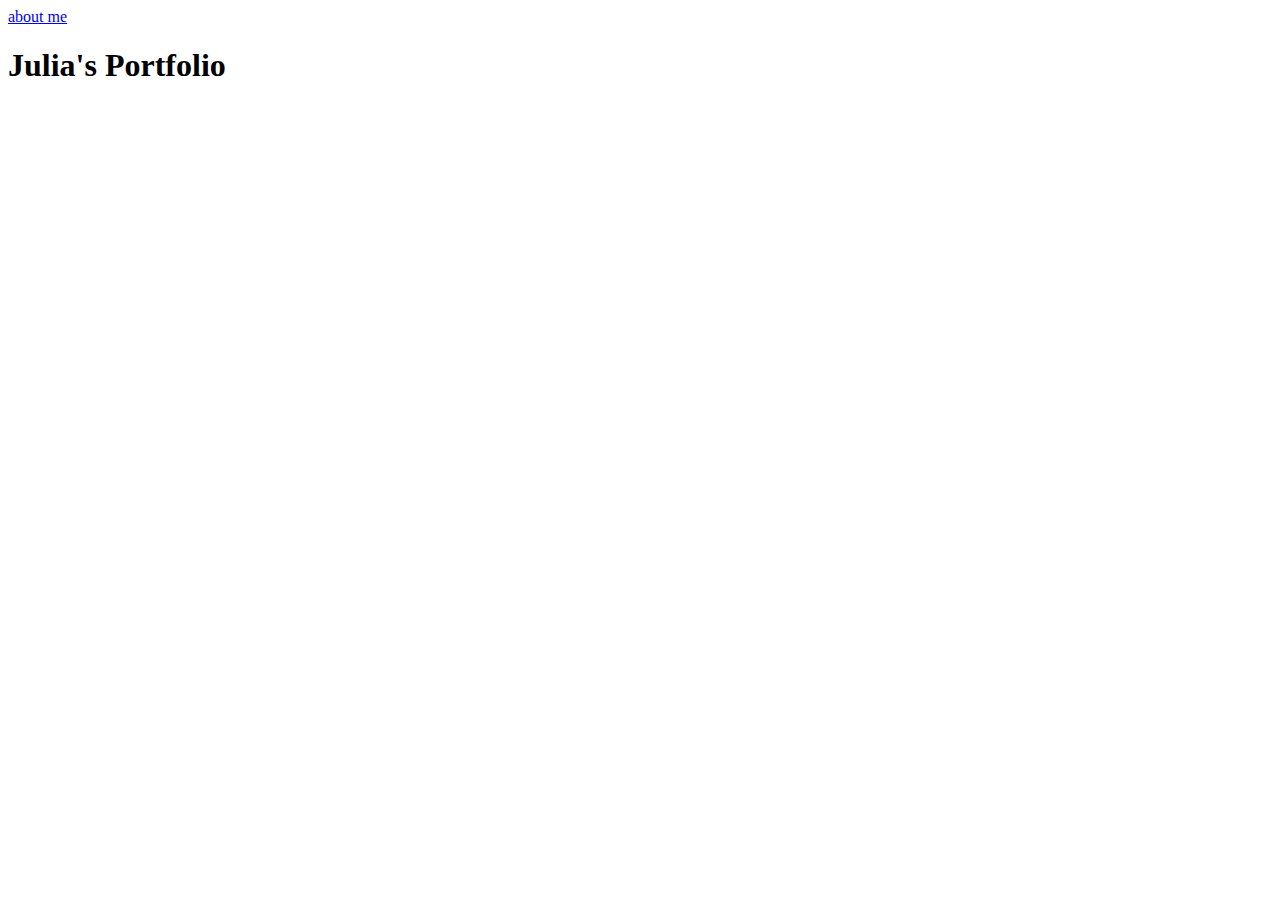
==== starter_code/portfolio.html @ 7efa1294 "added hyperlinks" ====
<!DOCTYPE html>
<html>
<head>
	<title>Julia's Portfolio</title>
	<link rel="stylesheet"
	href="style.css"> 

</head>
<body>
	<a href="index.html">about me</a>
	<h1>Julia's Portfolio</h1>


</body>
</html>
---- starter_code/style.css ----
body {
	
	font-family: "Palatino Linotype";
}
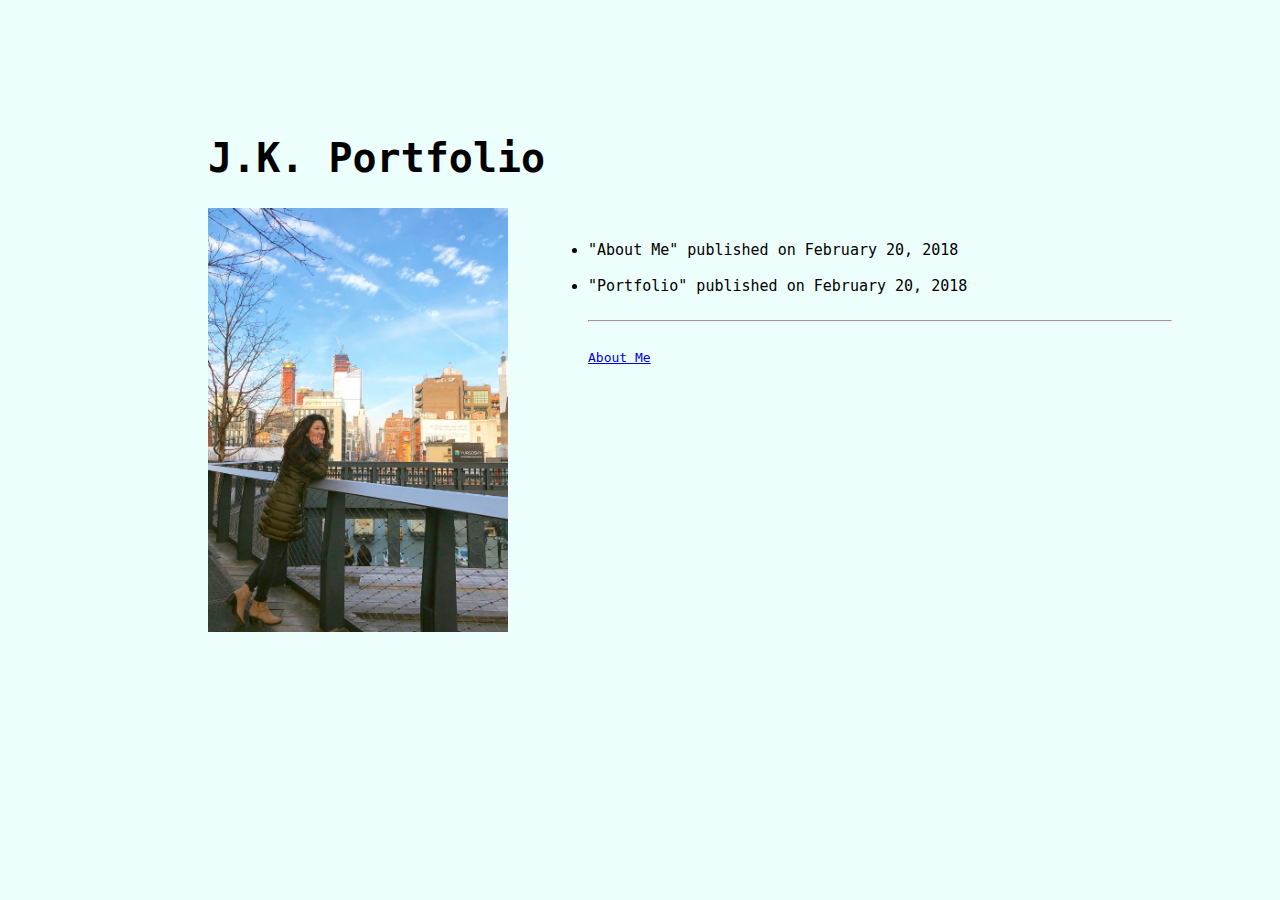
==== commit 7a9d470b: "finished bg color and ul/ol" ====
--- a/starter_code/portfolio.html
+++ b/starter_code/portfolio.html
@@ -1,15 +1,22 @@
 <!DOCTYPE html>
 <html>
 <head>
-	<title>Julia's Portfolio</title>
+	<title>J.K. Portfolio</title>
 	<link rel="stylesheet"
 	href="style.css"> 
+</head>
 
-</head>
 <body>
-	<a href="index.html">about me</a>
-	<h1>Julia's Portfolio</h1>
-
-
+	<h1>J.K. Portfolio</h1>
+	<p>
+	<img src="IMG_0028.jpg" alt="Me in NYC" style="float:left;width:300px;height:auto;padding-right:40px"><br>
+	<ul>
+		<li>"About Me" published on February 20, 2018</li><br>
+		<li>"Portfolio" published on February 20, 2018</li>
+	<br>
+	<hr>
+	<br><a href="index.html">About Me</a>
+	</ul>
+	</p>
 </body>
 </html>--- a/starter_code/style.css
+++ b/starter_code/style.css
@@ -1,4 +1,37 @@
 body {
-	
-	font-family: "Palatino Linotype";
+	text-align: left;
+	padding-left: 200px;
+	padding-right: 100px;
+	padding-top: 100px;
+	background-color: RGB(237, 255, 252);
+}
+h1 {
+	font-family: monospace;
+	font-size: 40px;
+	color: black;
+	text-align: left;
+}
+p{
+	font-family: monospace;
+	font-size: 15px;
+	color: black;
+	text-align: left;
+}
+ol { 
+	list-style-position:outside; 
+	font-family: monospace;
+	padding-left:380px;
+	font-size: 15px;
+	color:black;
+}
+ul {
+	list-style-position:outside;
+	font-family: monospace;
+	padding-left:380px;
+	font-size: 15px;
+	color:black;
+}
+a {
+	font-size: 13px;
+	text-align: left;
 }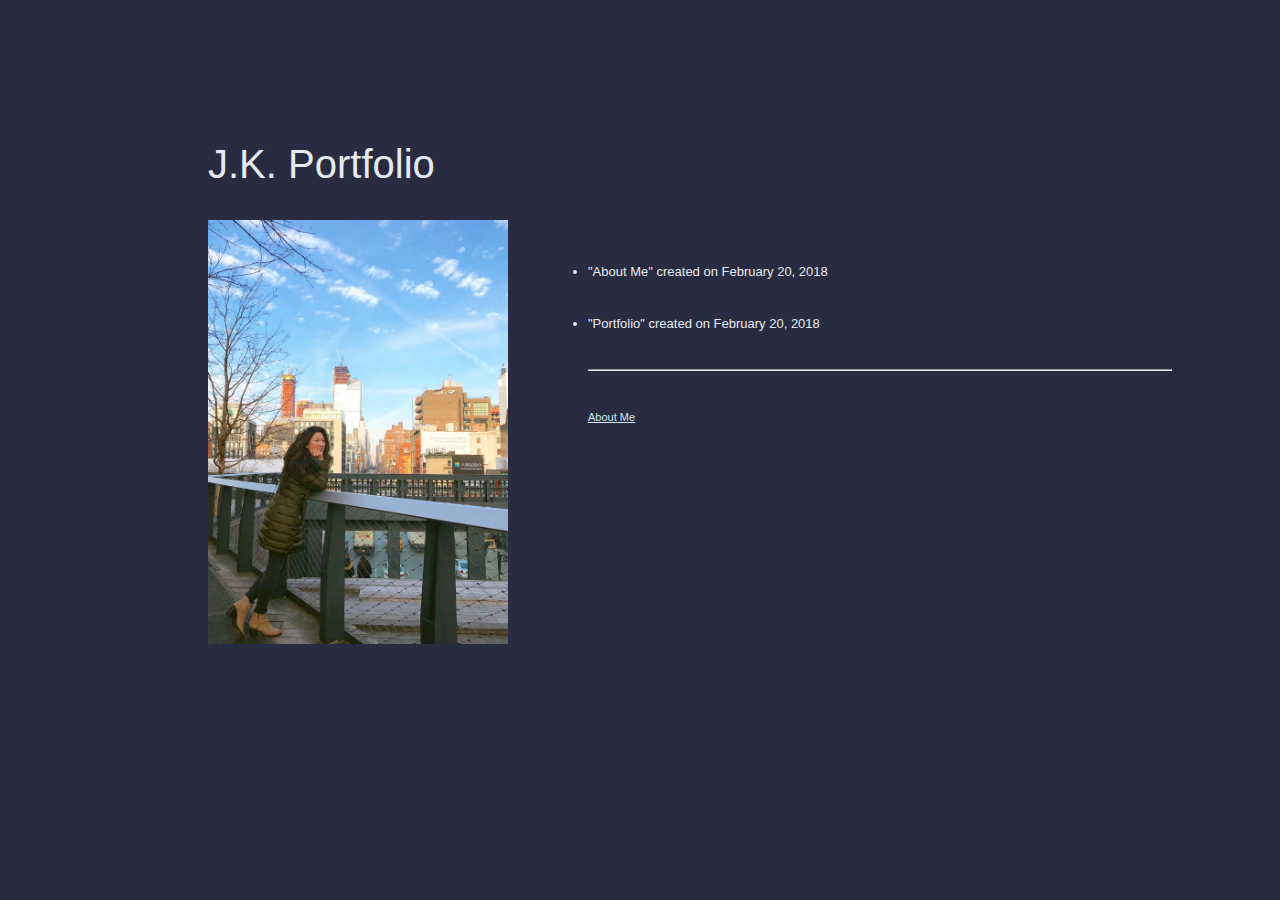
==== commit a0c47fa0: "changed bg color and text font" ====
--- a/starter_code/portfolio.html
+++ b/starter_code/portfolio.html
@@ -11,8 +11,8 @@
 	<p>
 	<img src="IMG_0028.jpg" alt="Me in NYC" style="float:left;width:300px;height:auto;padding-right:40px"><br>
 	<ul>
-		<li>"About Me" published on February 20, 2018</li><br>
-		<li>"Portfolio" published on February 20, 2018</li>
+		<li>"About Me" created on February 20, 2018</li><br>
+		<li>"Portfolio" created on February 20, 2018</li>
 	<br>
 	<hr>
 	<br><a href="index.html">About Me</a>
--- a/starter_code/style.css
+++ b/starter_code/style.css
@@ -3,35 +3,43 @@
 	padding-left: 200px;
 	padding-right: 100px;
 	padding-top: 100px;
-	background-color: RGB(237, 255, 252);
+	background-color: RGB(41,44,64);
 }
 h1 {
-	font-family: monospace;
+	font-family: 'Lato', sans-serif;
 	font-size: 40px;
-	color: black;
+	font-weight: 300;
+	line-height: 58px;
+	color: RGB(229,234,240);
 	text-align: left;
 }
 p{
-	font-family: monospace;
-	font-size: 15px;
-	color: black;
+	font-family: 'Lucida Sans', Arial, sans-serif;
+	font-size: 13px;
+	line-height: 26px;
+	color: RGB(229,234,240);
 	text-align: left;
 }
 ol { 
 	list-style-position:outside; 
-	font-family: monospace;
+	font-family: 'Lucida Sans', Arial, sans-serif;
+	font-size: 13px;
+	line-height: 26px;
 	padding-left:380px;
-	font-size: 15px;
-	color:black;
+	color: RGB(229,234,240);
 }
 ul {
 	list-style-position:outside;
-	font-family: monospace;
+	font-family: 'Lucida Sans', Arial, sans-serif;
+	font-size: 13px;
+	line-height: 26px;
 	padding-left:380px;
-	font-size: 15px;
-	color:black;
+	color: RGB(229,234,240);
 }
 a {
-	font-size: 13px;
+	font-family: 'Lucida Sans', Arial, sans-serif;
+	font-size: 11px;
+	line-height: 26px;
 	text-align: left;
+	color: rgb(207, 234, 240);
 }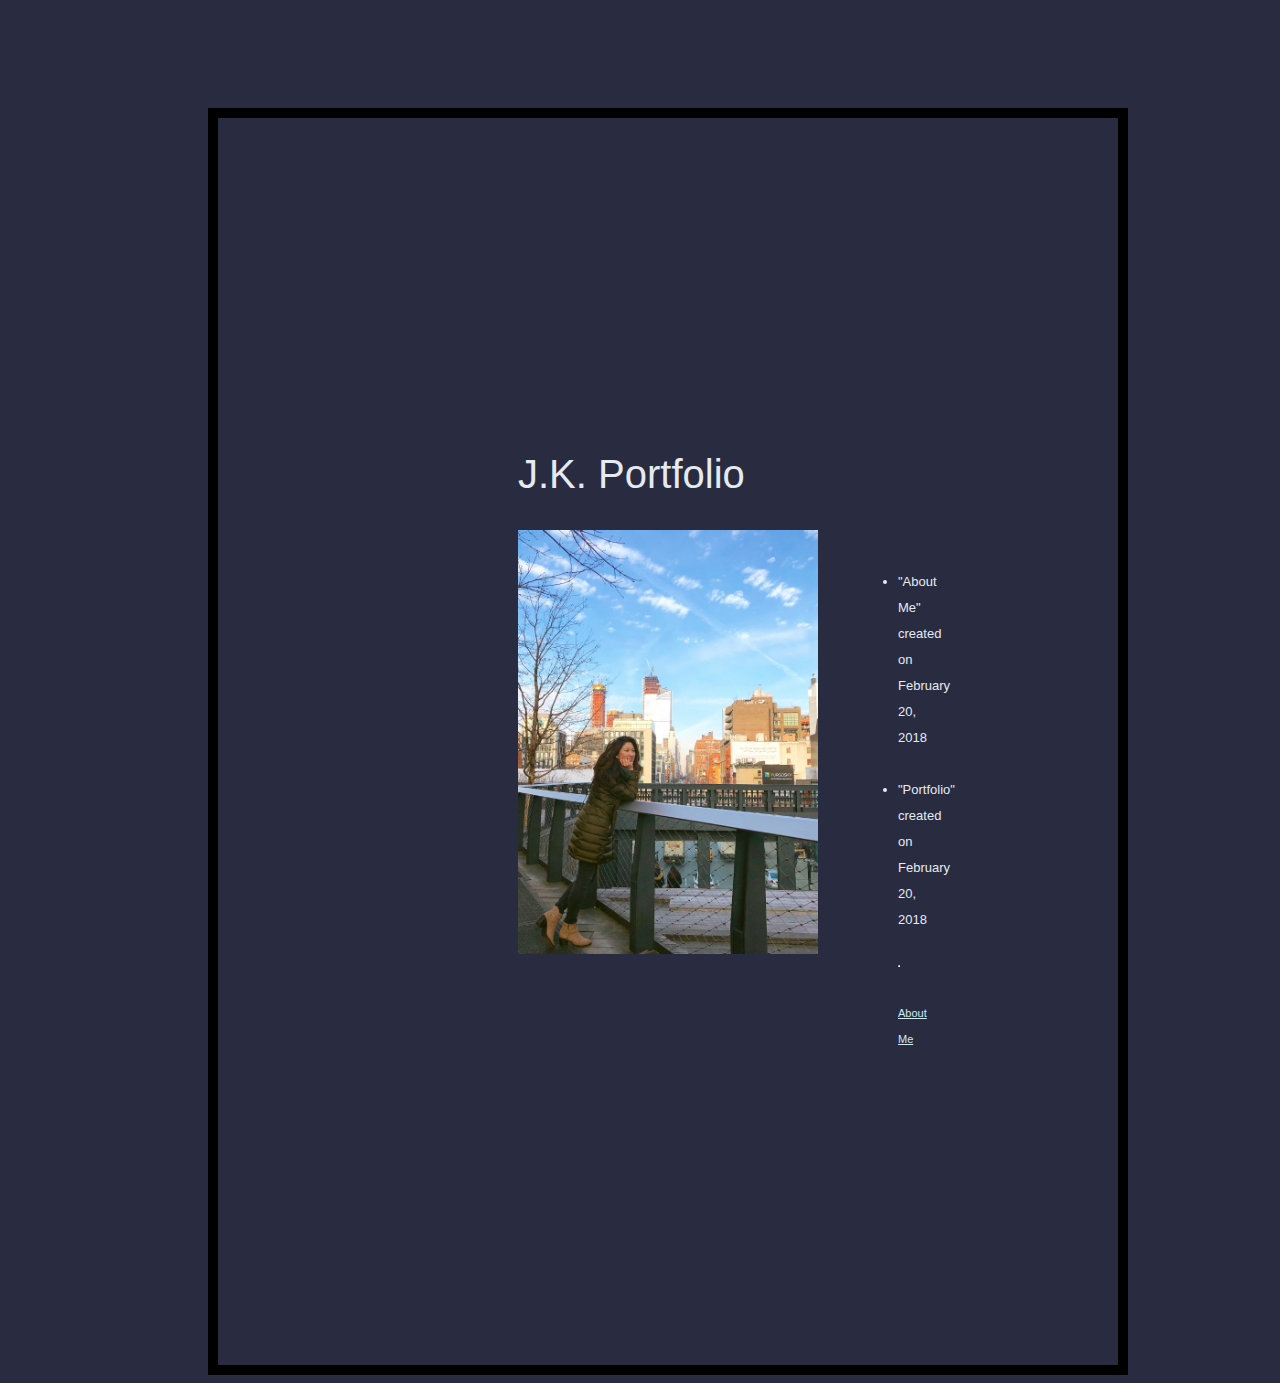
==== commit ebc12682: "errors to ask paul" ====
--- a/starter_code/portfolio.html
+++ b/starter_code/portfolio.html
@@ -6,6 +6,7 @@
 	href="style.css"> 
 </head>
 
+<div>
 <body>
 	<h1>J.K. Portfolio</h1>
 	<p>
@@ -19,4 +20,6 @@
 	</ul>
 	</p>
 </body>
+</div>
+
 </html>--- a/starter_code/style.css
+++ b/starter_code/style.css
@@ -42,4 +42,9 @@
 	line-height: 26px;
 	text-align: left;
 	color: rgb(207, 234, 240);
+}
+div {
+	padding: 300px;
+	width: 300px;
+	border: black 10px solid;
 }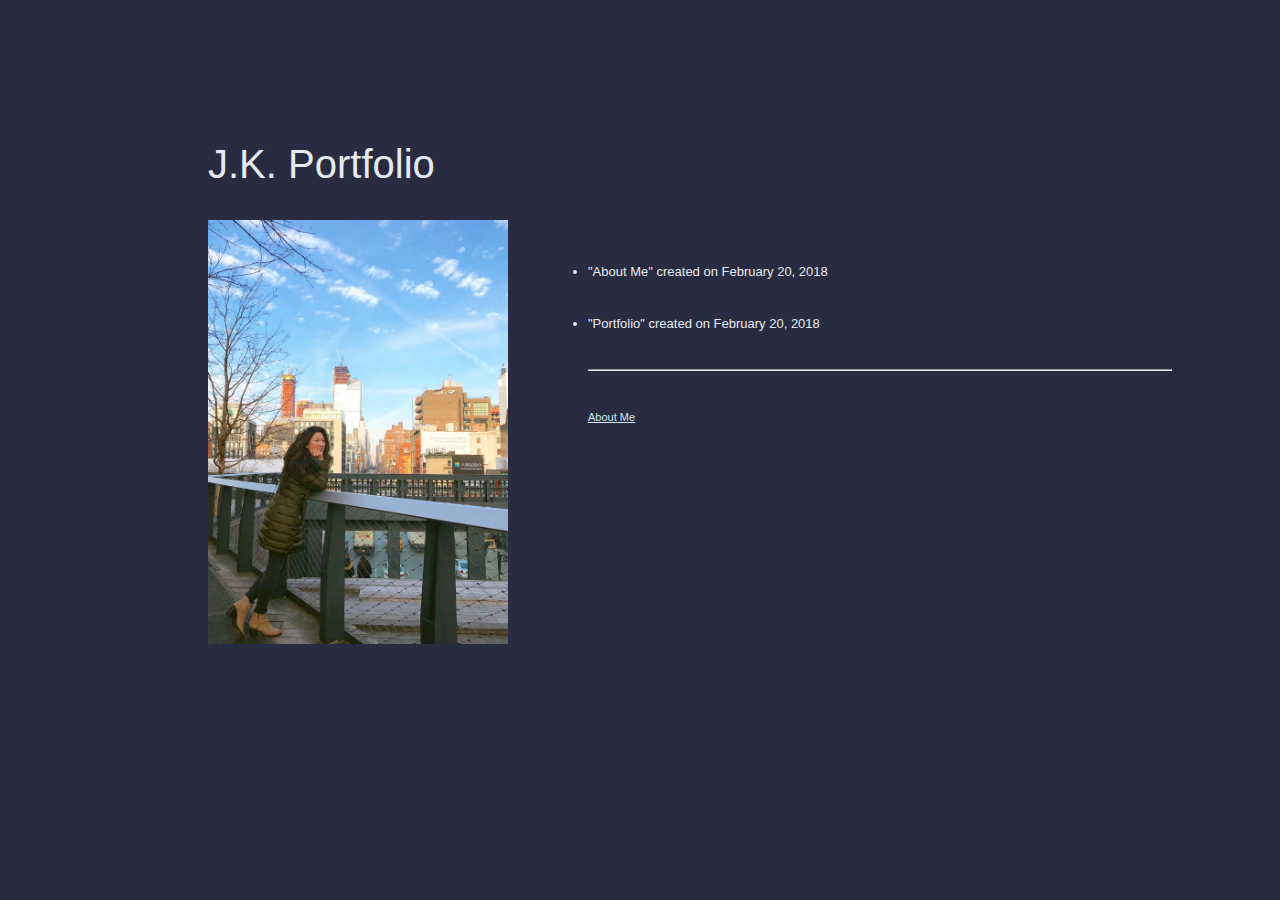
==== commit 61b23451: "tried to add borders and failed miserably" ====
--- a/starter_code/portfolio.html
+++ b/starter_code/portfolio.html
@@ -6,7 +6,6 @@
 	href="style.css"> 
 </head>
 
-<div>
 <body>
 	<h1>J.K. Portfolio</h1>
 	<p>
@@ -20,6 +19,5 @@
 	</ul>
 	</p>
 </body>
-</div>
 
 </html>--- a/starter_code/style.css
+++ b/starter_code/style.css
@@ -42,9 +42,4 @@
 	line-height: 26px;
 	text-align: left;
 	color: rgb(207, 234, 240);
-}
-div {
-	padding: 300px;
-	width: 300px;
-	border: black 10px solid;
 }